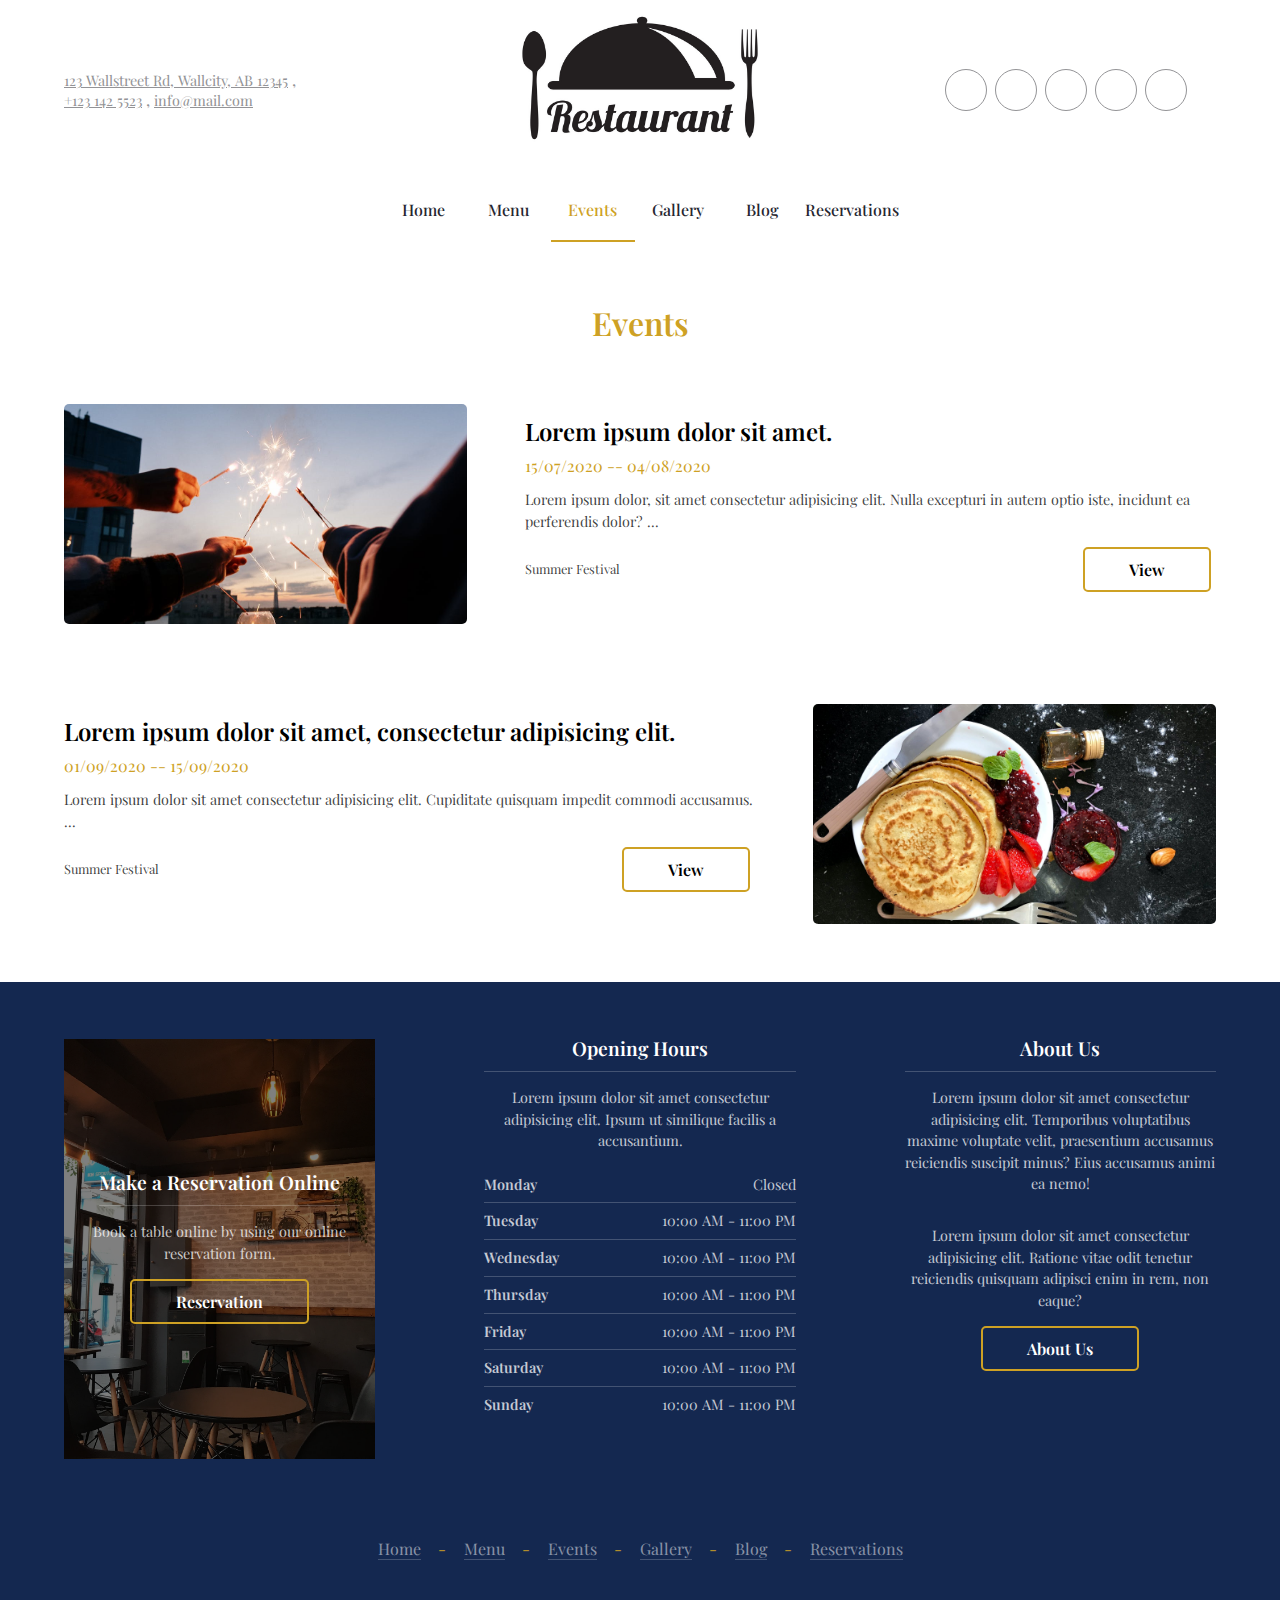
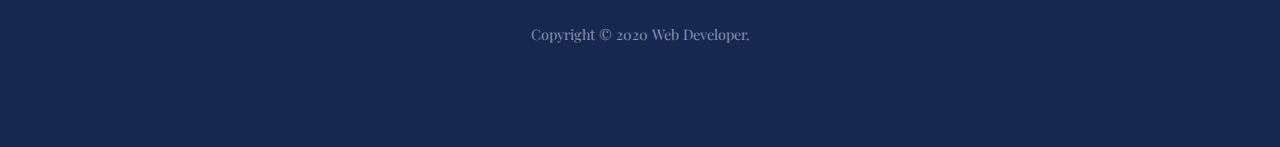
==== events.html @ 81201527 "adds events.html" ====
<!DOCTYPE html>
<html lang="en">
  <head>
    <meta charset="UTF-8" />
    <meta name="viewport" content="width=device-width, initial-scale=1.0" />
    <link rel="stylesheet" href="./css/reset.css" />
    <link
      rel="stylesheet"
      href="https://cdnjs.cloudflare.com/ajax/libs/font-awesome/5.14.0/css/all.min.css"
      integrity="sha512-1PKOgIY59xJ8Co8+NE6FZ+LOAZKjy+KY8iq0G4B3CyeY6wYHN3yt9PW0XpSriVlkMXe40PTKnXrLnZ9+fkDaog=="
      crossorigin="anonymous"
    />
    <link rel="stylesheet" href="./css/main.css" />
    <title>Events</title>
  </head>
  <body>
    <div class="content-container">
      <!-- start HEADER -->
      <header class="width-container">
        <div class="contacts">
          <section class="address">
            <p>
              <a href="#">123 Wallstreet Rd, Wallcity, AB 12345</a>
              ,
              <a href="#">+123 142 5523</a>
              ,
              <a href="#">info@mail.com</a>
            </p>
          </section>

          <section class="logo"></section>

          <section class="socials">
            <div class="icon-container">
              <div class="icon"><i class="fab fa-twitter"></i></div>
            </div>
            <div class="icon-container">
              <div class="icon"><i class="fab fa-facebook"></i></div>
            </div>
            <div class="icon-container">
              <div class="icon"><i class="fab fa-instagram"></i></div>
            </div>
            <div class="icon-container">
              <div class="icon"><i class="fab fa-tripadvisor"></i></div>
            </div>
            <div class="icon-container">
              <div class="icon"><i class="fab fa-yelp"></i></div>
            </div>
          </section>
        </div>

        <!-- start NAVBAR -->
        <nav id="navbar">
          <ul class="sections">
            <li><a href="#">Home</a></li>
            <li>
              <a href="#">Menu</a>
              <ul class="sub-menu">
                <li><a href="#">sections</a></li>
                <li><a href="#">appetizers</a></li>
                <li><a href="#">pasta</a></li>
                <li><a href="#">fishes</a></li>
                <li><a href="#">steaks</a></li>
                <li><a href="#">desserts</a></li>
                <li class="drinks">
                  <a href="#">drinks</a>
                  <ul class="drink-menu">
                    <li><a href="#">beers</a></li>
                    <li><a href="#">white wines</a></li>
                    <li><a href="#">red wines</a></li>
                  </ul>
                </li>
              </ul>
            </li>
            <li class="active"><a href="#">Events</a></li>
            <li><a href="#">Gallery</a></li>
            <li><a href="#">Blog</a></li>
            <li><a href="#">Reservations</a></li>
          </ul>
        </nav>
      <!-- end NAVBAR -->
      </header>
      <!-- end HEADER -->

      <!-- start EVENTS -->
      <section class="width-container" id="events">
        <div class="heading">
          <h2>Events</h2>
        </div>
        <div class="events-container">
          <div class="event">
            <div class="event-1"></div>
            <div class="event-content">
              <h3 class="h3-head">Lorem ipsum dolor sit amet.</h3>
              <p class="time-frame">15/07/2020 -- 04/08/2020</p>
              <p class="para">
                Lorem ipsum dolor, sit amet consectetur adipisicing elit. Nulla
                excepturi in autem optio iste, incidunt ea perferendis dolor?
                ...
              </p>
              <div class="button-container">
                <span class="span">Summer Festival</span>
                <button type="button" class="btn-2">view</button>
              </div>
            </div>
          </div>
        </div>

        <div class="events-container">
          <div class="event">
            <div class="event-content">
              <h3 class="h3-head">
                Lorem ipsum dolor sit amet, consectetur adipisicing elit.
              </h3>
              <p class="time-frame">01/09/2020 -- 15/09/2020</p>
              <p class="para">
                Lorem ipsum dolor sit amet consectetur adipisicing elit.
                Cupiditate quisquam impedit commodi accusamus. ...
              </p>
              <div class="button-container">
                <span class="span">Summer Festival</span>
                <button type="button" class="btn-2">view</button>
              </div>
            </div>
            <div class="event-2"></div>
          </div>
        </div>
      </section>
      <!-- end EVENTS -->

      <!-- start CONTACTS -->
      <section id="contacts">
        <div class="contacts-bg">
          <div class="contacts-container width-container">
            <div class="booking-bg contact">
              <div class="booking">
                <h4 class="h4-head">Make a Reservation Online</h4>
                <p class="para">
                  Book a table online by using our online reservation form.
                </p>
                <button type="button" class="btn-1">Reservation</button>
              </div>
            </div>

            <div class="opening contact">
              <h4 class="h4-head">Opening Hours</h4>
              <p class="para">
                Lorem ipsum dolor sit amet consectetur adipisicing elit. Ipsum
                ut similique facilis a accusantium.
              </p>
              <div class="hours">
                <div class="days">
                  <p class="para day">Monday</p>
                  <p class="para">Closed</p>
                </div>
                <div class="days">
                  <p class="para day">Tuesday</p>
                  <p class="para">10:00 AM - 11:00 PM</p>
                </div>
                <div class="days">
                  <p class="para day">Wednesday</p>
                  <p class="para">10:00 AM - 11:00 PM</p>
                </div>
                <div class="days">
                  <p class="para day">Thursday</p>
                  <p class="para">10:00 AM - 11:00 PM</p>
                </div>
                <div class="days">
                  <p class="para day">Friday</p>
                  <p class="para">10:00 AM - 11:00 PM</p>
                </div>
                <div class="days">
                  <p class="para day">Saturday</p>
                  <p class="para">10:00 AM - 11:00 PM</p>
                </div>
                <div class="days">
                  <p class="para day">Sunday</p>
                  <p class="para">10:00 AM - 11:00 PM</p>
                </div>
              </div>
            </div>

            <div class="about contact">
              <h4 class="h4-head">About Us</h4>
              <p class="para">
                Lorem ipsum dolor sit amet consectetur adipisicing elit.
                Temporibus voluptatibus maxime voluptate velit, praesentium
                accusamus reiciendis suscipit minus? Eius accusamus animi ea
                nemo!
              </p>
              <p class="para">
                Lorem ipsum dolor sit amet consectetur adipisicing elit. Ratione
                vitae odit tenetur reiciendis quisquam adipisci enim in rem, non
                eaque?
              </p>
              <button type="button" class="btn-1">about us</button>
            </div>
          </div>

          <div class="quick-links">
            <nav id="quick">
              <ul class="sections">
                <li><a href="#">Home</a></li>
                <p>-</p>
                <li><a href="#">Menu</a></li>
                <p>-</p>
                <li><a href="#">Events</a></li>
                <p>-</p>
                <li><a href="#">Gallery</a></li>
                <p>-</p>
                <li><a href="#">Blog</a></li>
                <p>-</p>
                <li><a href="#">Reservations</a></li>
              </ul>
            </nav>

            <p class="para">Copyright © 2020 Web Developer.</p>
          </div>
        </div>
      </section>
      <!-- end CONTACTS -->
    </div>

    <script src="./js/script.js"></script>
  </body>
</html>
---- css/main.css ----
@import url("https://fonts.googleapis.com/css2?family=Playfair+Display:ital,wght@0,400;0,500;0,600;0,700;0,800;0,900;1,400;1,500;1,600;1,700;1,800;1,900&display=swap");
@use "events";
.btn-1,
.btn-2 {
  font-family: inherit;
  font-size: 1rem;
  font-weight: 600;
  padding: 10px 44px;
  margin: 0 5px;
  text-transform: capitalize;
  background: rgba(255, 255, 255, 0);
  border: 2px solid #cea124;
  border-radius: 5px;
  outline: none;
  z-index: 5;
  -webkit-transition: all 0.3s ease-in-out;
  transition: all 0.3s ease-in-out;
}

.btn-1:hover,
.btn-2:hover {
  cursor: pointer;
  background: #cea124;
}

.btn-1 {
  color: #fff;
}

.btn-2 {
  color: #000;
}

.btn-2:hover {
  color: #fff;
}

body {
  -webkit-box-sizing: border-box;
          box-sizing: border-box;
  font-family: "Playfair Display", serif;
}

.width-container {
  max-width: 1280px;
  margin: 0 auto;
}

.content-container {
  margin: 0 auto;
  width: 90vw;
}

.content-container header {
  width: 100%;
  height: 242px;
}

.content-container header .contacts {
  display: -webkit-box;
  display: -ms-flexbox;
  display: flex;
  height: 180px;
  -webkit-box-pack: justify;
      -ms-flex-pack: justify;
          justify-content: space-between;
  -webkit-box-align: center;
      -ms-flex-align: center;
          align-items: center;
}

.content-container header .contacts .address,
.content-container header .contacts .logo,
.content-container header .contacts .socials {
  max-width: 300px;
}

.content-container header .contacts .address {
  -webkit-box-flex: 1;
      -ms-flex: 1;
          flex: 1;
}

.content-container header .contacts .address p {
  line-height: 1.2rem;
  color: #939396;
}

.content-container header .contacts .address p a {
  display: inline-block;
  font-size: 0.9rem;
  font-weight: 300;
  text-decoration: underline;
  color: #939396;
  -webkit-transition: all 0.2s ease-in-out;
  transition: all 0.2s ease-in-out;
}

.content-container header .contacts .address p a:hover {
  color: #3535d8;
}

.content-container header .contacts .logo {
  -webkit-box-flex: 1;
      -ms-flex: 1;
          flex: 1;
  height: 100%;
  background: url(/img/restaurant-logo.jpg) center/cover no-repeat;
}

.content-container header .contacts .socials {
  -webkit-box-flex: 1;
      -ms-flex: 1;
          flex: 1;
  display: -webkit-box;
  display: -ms-flexbox;
  display: flex;
  -webkit-box-pack: center;
      -ms-flex-pack: center;
          justify-content: center;
  -webkit-box-align: center;
      -ms-flex-align: center;
          align-items: center;
}

.content-container header .contacts .socials .icon-container {
  width: 50px;
  height: 50px;
  position: relative;
}

.content-container header .contacts .socials .icon-container .icon {
  position: absolute;
  top: 50%;
  left: 50%;
  -webkit-transform: translate(-50%, -50%);
          transform: translate(-50%, -50%);
  width: 40px;
  height: 40px;
  border: 1px solid #939396;
  border-radius: 50%;
  display: -webkit-box;
  display: -ms-flexbox;
  display: flex;
  -webkit-box-pack: center;
      -ms-flex-pack: center;
          justify-content: center;
  -webkit-box-align: center;
      -ms-flex-align: center;
          align-items: center;
  -webkit-transition: all 0.3s ease-in-out;
  transition: all 0.3s ease-in-out;
}

.content-container header .contacts .socials .icon-container .icon:hover {
  width: 90%;
  height: 90%;
  border: 1px solid #3535d8;
  color: #3535d8;
}

.content-container header .contacts .socials .icon-container .icon:hover i {
  color: #262630;
  font-size: 1.4rem;
}

.content-container header .contacts .socials .icon-container .icon i {
  color: #939396;
  font-size: 1rem;
  -webkit-transition: all 0.3s ease-in-out;
  transition: all 0.3s ease-in-out;
}

.content-container #navbar {
  width: 100%;
  height: 60px;
  background: #fff;
}

.content-container #navbar li {
  position: relative;
  -webkit-box-flex: 1;
      -ms-flex: 1;
          flex: 1;
  text-align: center;
  border-bottom: 2px solid transparent;
  -webkit-transition: all 0.5s ease;
  transition: all 0.5s ease;
}

.content-container #navbar li:hover {
  border-bottom: 2px solid #cea124;
}

.content-container #navbar li:hover a {
  color: #cea124;
}

.content-container #navbar li:hover .sub-menu {
  display: block;
}

.content-container #navbar li a {
  font-weight: 500;
  color: #262630;
  text-decoration: none;
  -webkit-transition: all 0.5s ease;
  transition: all 0.5s ease;
}

.content-container #navbar li .sub-menu {
  display: none;
  position: absolute;
  background: #fff;
  z-index: 6;
}

.content-container #navbar li .sub-menu .drinks {
  -webkit-transition: all 0.5s ease-in-out;
  transition: all 0.5s ease-in-out;
}

.content-container #navbar li .sub-menu .drinks .drink-menu {
  display: none;
  position: absolute;
  background: #fff;
  z-index: 6;
}

.content-container #navbar li .sub-menu .drinks .drink-menu:hover {
  display: block;
  right: -220px;
  top: 0;
}

.content-container #navbar li .sub-menu li {
  width: 200px;
  text-align: left;
  padding-left: 20px;
  color: #000000;
  border-bottom: 1px solid rgba(147, 147, 150, 0.377);
}

.content-container #navbar li .sub-menu li a {
  color: #000;
}

.content-container #navbar li .sub-menu li:hover a {
  color: #3535d8;
}

.content-container #navbar .active {
  border-bottom: 2px solid #cea124;
}

.content-container #navbar .active a {
  color: #cea124;
}

.content-container #slider {
  position: relative;
  height: calc(100vh - 242px);
}

.content-container #slider .bg-container {
  position: absolute;
  overflow: hidden;
  left: -5vw;
  right: -5vw;
  height: 100%;
  display: -webkit-box;
  display: -ms-flexbox;
  display: flex;
  -ms-flex-pack: distribute;
      justify-content: space-around;
  -webkit-box-align: center;
      -ms-flex-align: center;
          align-items: center;
  background: url(/img/bg-1.jpeg) center/cover no-repeat;
  -webkit-transition: all 0.5s ease-in-out;
  transition: all 0.5s ease-in-out;
}

.content-container #slider .bg-container::before {
  content: "";
  display: block;
  position: absolute;
  top: 0;
  bottom: 0;
  left: 0;
  right: 0;
  background: #000;
  opacity: 0.5;
  z-index: 2;
}

.content-container #slider .bg-container .arr-container {
  position: relative;
  width: 6rem;
  height: 3rem;
  -webkit-transition: all 1s ease-in-out;
  transition: all 1s ease-in-out;
}

.content-container #slider .bg-container .arr-container .arrow-left,
.content-container #slider .bg-container .arr-container .arrow-right {
  position: absolute;
  width: 3rem;
  height: 3rem;
  text-align: center;
  border-radius: 5px;
  z-index: 5;
  opacity: 0;
  outline: none;
  -webkit-transition: all 0.5s ease-in-out;
  transition: all 0.5s ease-in-out;
}

.content-container #slider .bg-container .arr-container .arrow-left:hover,
.content-container #slider .bg-container .arr-container .arrow-right:hover {
  background: rgba(0, 0, 0, 0.363);
  cursor: pointer;
}

.content-container #slider .bg-container .arr-container .arrow-left i,
.content-container #slider .bg-container .arr-container .arrow-right i {
  padding: 0.7rem 0;
  font-size: 1.6rem;
  color: #fff;
}

.content-container #slider .bg-container .arr-container .arrow-left {
  right: 0;
}

.content-container #slider .bg-container .arr-container .arrow-right {
  left: 0;
}

.content-container #slider .bg-container .heading {
  z-index: 5;
  text-align: center;
}

.content-container #slider .bg-container .heading h2 {
  font-size: 3rem;
  color: #fff;
  text-transform: capitalize;
  margin: 20px 0;
}

.content-container #slider .bg-container .heading p {
  font-size: 1rem;
  color: rgba(255, 255, 255, 0.76);
  margin: 20px 0;
}

.content-container #slider .bg-container:hover .arrow-left {
  -webkit-transform: translateX(-3rem);
          transform: translateX(-3rem);
  opacity: 1;
}

.content-container #slider .bg-container:hover .arrow-right {
  -webkit-transform: translateX(3rem);
          transform: translateX(3rem);
  opacity: 1;
}

.content-container #options {
  width: 100%;
  height: 60vh;
  position: relative;
}

.content-container #options .option-container {
  position: absolute;
  top: -56px;
  display: -webkit-box;
  display: -ms-flexbox;
  display: flex;
  -ms-flex-wrap: wrap;
      flex-wrap: wrap;
  -webkit-box-pack: justify;
      -ms-flex-pack: justify;
          justify-content: space-between;
  z-index: 5;
}

.content-container #options .option-container .option {
  width: 30%;
  -webkit-transition: all 0.5s ease;
  transition: all 0.5s ease;
}

.content-container #options .option-container h3 {
  font-size: 1rem;
  background: #cea124;
  border-radius: 3px 3px 0 0;
  text-transform: capitalize;
  text-align: center;
  padding: 20px 0;
}

.content-container #options .option-container h3 a {
  color: #fff;
  text-decoration: none;
}

.content-container #options .option-container .img {
  height: 170px;
  margin-top: 1px;
  border-radius: 0;
}

.content-container #options .option-container .opt-1 {
  background: url("/img/option-1.jpeg") center/cover no-repeat;
}

.content-container #options .option-container .opt-2 {
  background: url("/img/option-2.jpeg") center/cover no-repeat;
}

.content-container #options .option-container .opt-3 {
  background: url("/img/option-3.jpeg") center/cover no-repeat;
}

.content-container #options .option-container .option-content {
  padding: 30px;
  text-align: center;
}

.content-container #options .option-container .option-content p {
  font-size: 0.9rem;
  line-height: 1.5;
  margin-bottom: 20px;
  color: rgba(0, 0, 0, 0.76);
}

.content-container #options .option-container .option-content .btn {
  color: #000;
}

.content-container #options .option-container .option-content .btn:hover {
  color: #fff;
}

.content-container #info {
  position: relative;
  height: 60vh;
}

.content-container #info .info-container {
  position: absolute;
  height: 100%;
  left: -5vw;
  right: -5vw;
  background: #142850;
}

.content-container #info .info-container .width-container {
  width: 90vw;
  height: 100%;
  overflow: hidden;
  display: -webkit-box;
  display: -ms-flexbox;
  display: flex;
  -webkit-box-pack: space-evenly;
      -ms-flex-pack: space-evenly;
          justify-content: space-evenly;
  -webkit-box-align: center;
      -ms-flex-align: center;
          align-items: center;
}

.content-container #info .info-container .width-container .info-content {
  width: 40%;
  padding: 35px 0;
  color: #fff;
  z-index: 5;
}

.content-container #info .info-container .width-container .info-content h2 {
  font-size: 2.5rem;
  line-height: 1.2;
  color: #fff;
  margin: 20px 0;
}

.content-container #info .info-container .width-container .info-content p {
  color: rgba(255, 255, 255, 0.76);
  margin: 40px 0;
  font-size: 0.9rem;
  line-height: 1.5;
}

.content-container #info .info-container .width-container .info-content .btn-1 {
  margin: 0 10px 0 0;
}

.content-container #info .info-container .width-container .info-img {
  -webkit-box-flex: 1;
      -ms-flex: 1;
          flex: 1;
  height: 50%;
  background: url(/img/info-1.png) center/contain no-repeat;
}

.content-container #news {
  width: 100%;
  height: 75vh;
}

.content-container #news .articles {
  display: -webkit-box;
  display: -ms-flexbox;
  display: flex;
  -ms-flex-wrap: wrap;
      flex-wrap: wrap;
  -webkit-box-pack: justify;
      -ms-flex-pack: justify;
          justify-content: space-between;
  -webkit-box-align: start;
      -ms-flex-align: start;
          align-items: flex-start;
}

.content-container #news .articles .article {
  width: 28%;
}

.content-container #news .articles .article .art-1 {
  background-image: url(/img/art-1.jpg);
}

.content-container #news .articles .article .art-2 {
  background-image: url(/img/art-2.jpg);
}

.content-container #news .articles .article .art-3 {
  background-image: url(/img/art-3.jpeg);
}

.content-container #events {
  height: 75vh;
}

.content-container #events .events-container {
  display: -webkit-box;
  display: -ms-flexbox;
  display: flex;
  -webkit-box-orient: vertical;
  -webkit-box-direction: normal;
      -ms-flex-direction: column;
          flex-direction: column;
  -webkit-box-align: center;
      -ms-flex-align: center;
          align-items: center;
  -webkit-box-pack: center;
      -ms-flex-pack: center;
          justify-content: center;
}

.content-container #events .events-container .event {
  width: 100%;
  display: -webkit-box;
  display: -ms-flexbox;
  display: flex;
  -webkit-box-pack: justify;
      -ms-flex-pack: justify;
          justify-content: space-between;
  margin-bottom: 80px;
}

.content-container #events .events-container .event .event-1 {
  width: 35%;
  height: 220px;
  border-radius: 5px;
  background: url(/img/event-1.jpeg) center/cover no-repeat;
}

.content-container #events .events-container .event .event-2 {
  width: 35%;
  height: 220px;
  border-radius: 5px;
  background: url(/img/event-2.jpeg) center/cover no-repeat;
}

.content-container #events .events-container .event .event-content {
  width: 60%;
}

.content-container #events .events-container .event .event-content .time-frame {
  color: #cea124;
}

.content-container #contacts {
  position: relative;
  height: 85vh;
}

.content-container #contacts .contacts-bg {
  position: absolute;
  overflow: hidden;
  left: -5vw;
  right: -5vw;
  height: 100%;
  display: -webkit-box;
  display: -ms-flexbox;
  display: flex;
  -webkit-box-orient: vertical;
  -webkit-box-direction: normal;
      -ms-flex-direction: column;
          flex-direction: column;
  -webkit-box-pack: center;
      -ms-flex-pack: center;
          justify-content: center;
  -webkit-box-align: center;
      -ms-flex-align: center;
          align-items: center;
  background: #142850;
}

.content-container #contacts .contacts-bg .width-container {
  width: 90vw;
  max-width: 1280px;
}

.content-container #contacts .contacts-bg .contacts-container {
  display: -webkit-box;
  display: -ms-flexbox;
  display: flex;
  -ms-flex-wrap: wrap;
      flex-wrap: wrap;
  -webkit-box-pack: justify;
      -ms-flex-pack: justify;
          justify-content: space-between;
  color: #fff;
}

.content-container #contacts .contacts-bg .contacts-container .booking-bg {
  position: relative;
}

.content-container #contacts .contacts-bg .contacts-container .booking-bg .booking {
  background: url(/img/contact-1.jpeg) center/cover no-repeat;
  height: 100%;
  display: -webkit-box;
  display: -ms-flexbox;
  display: flex;
  -webkit-box-orient: vertical;
  -webkit-box-direction: normal;
      -ms-flex-direction: column;
          flex-direction: column;
  -webkit-box-pack: center;
      -ms-flex-pack: center;
          justify-content: center;
  -webkit-box-align: center;
      -ms-flex-align: center;
          align-items: center;
}

.content-container #contacts .contacts-bg .contacts-container .booking-bg .booking::before {
  content: "";
  display: block;
  position: absolute;
  top: 0;
  bottom: 0;
  left: 0;
  right: 0;
  background: #000;
  opacity: 0.5;
  z-index: 2;
}

.content-container #contacts .contacts-bg .contacts-container .booking-bg .booking h4,
.content-container #contacts .contacts-bg .contacts-container .booking-bg .booking p,
.content-container #contacts .contacts-bg .contacts-container .booking-bg .booking button {
  position: relative;
  z-index: 5;
}

.content-container #contacts .contacts-bg .contacts-container .para {
  display: -webkit-inline-box;
  display: -ms-inline-flexbox;
  display: inline-flex;
  color: rgba(255, 255, 255, 0.76);
  text-align: center;
}

.content-container #contacts .contacts-bg .quick-links {
  width: 100%;
  margin: 30px;
  display: -webkit-box;
  display: -ms-flexbox;
  display: flex;
  -webkit-box-orient: vertical;
  -webkit-box-direction: normal;
      -ms-flex-direction: column;
          flex-direction: column;
  -webkit-box-pack: center;
      -ms-flex-pack: center;
          justify-content: center;
  -webkit-box-align: center;
      -ms-flex-align: center;
          align-items: center;
}

.content-container #contacts .contacts-bg .quick-links #quick {
  width: 560px;
  display: -webkit-box;
  display: -ms-flexbox;
  display: flex;
  -webkit-box-pack: justify;
      -ms-flex-pack: justify;
          justify-content: space-between;
  margin: 30px 0;
}

.content-container #contacts .contacts-bg .quick-links #quick .sections {
  width: 100%;
}

.content-container #contacts .contacts-bg .quick-links #quick .sections a {
  border-bottom: 1px solid rgba(255, 255, 255, 0.2);
  text-decoration: none;
  color: rgba(255, 255, 255, 0.5);
  -webkit-transition: all 0.3s ease-in-out;
  transition: all 0.3s ease-in-out;
}

.content-container #contacts .contacts-bg .quick-links #quick .sections a:hover {
  color: #fff;
  border-color: #cea124;
}

.content-container #contacts .contacts-bg .quick-links #quick .sections p {
  color: #cea124;
}

.content-container #contacts .contacts-bg .quick-links .para {
  color: rgba(255, 255, 255, 0.5);
}

.sticky {
  position: fixed;
  top: 0;
  left: 0;
  right: 0;
  z-index: 10;
}

.sections {
  margin: 0 auto;
  width: 45%;
  line-height: 60px;
  white-space: nowrap;
  display: -webkit-box;
  display: -ms-flexbox;
  display: flex;
  -webkit-box-pack: space-evenly;
      -ms-flex-pack: space-evenly;
          justify-content: space-evenly;
  -webkit-box-align: center;
      -ms-flex-align: center;
          align-items: center;
  text-transform: capitalize;
}

.heading {
  text-align: center;
  margin: 65px;
}

.heading h2 {
  font-size: 2rem;
  font-weight: 600;
  color: #cea124;
}

.img {
  width: 100%;
  height: 220px;
  background-position: center center;
  background-size: cover;
  background-repeat: no-repeat;
  border-radius: 5px;
}

.h3-head {
  font-size: 1.5rem;
  font-weight: 600;
  margin: 15px 0;
}

.h4-head {
  font-size: 1.2rem;
  font-weight: 600;
  padding-bottom: 13px;
  border-bottom: 1px solid rgba(255, 255, 255, 0.2);
}

.days {
  display: -webkit-box;
  display: -ms-flexbox;
  display: flex;
  -webkit-box-pack: justify;
      -ms-flex-pack: justify;
          justify-content: space-between;
  border-bottom: 1px solid rgba(255, 255, 255, 0.2);
}

.days:nth-last-child(1) {
  border: none;
}

.days .para {
  line-height: 0.4;
}

.day {
  font-weight: 600;
}

.contact {
  width: 27%;
  height: 420px;
  text-align: center;
}

.para {
  font-size: 0.9rem;
  color: rgba(0, 0, 0, 0.76);
  line-height: 1.5;
  margin: 15px 0;
}

.span {
  font-size: 0.8rem;
  color: rgba(0, 0, 0, 0.76);
}

.button-container {
  display: -webkit-box;
  display: -ms-flexbox;
  display: flex;
  -webkit-box-pack: justify;
      -ms-flex-pack: justify;
          justify-content: space-between;
  -webkit-box-align: center;
      -ms-flex-align: center;
          align-items: center;
  margin: 15px 0;
}

/* Large devices (laptops/desktops, 992px and up) */
@media screen and (max-width: 1024px) {
  .content-container #options {
    height: 100vh;
  }
  .content-container #options .option-container .option {
    width: 49%;
  }
  .content-container #info {
    height: 95vh;
  }
  .content-container #info .info-container .width-container {
    -webkit-box-orient: vertical;
    -webkit-box-direction: normal;
        -ms-flex-direction: column;
            flex-direction: column;
    -webkit-box-pack: center;
        -ms-flex-pack: center;
            justify-content: center;
    -webkit-box-align: center;
        -ms-flex-align: center;
            align-items: center;
  }
  .content-container #info .info-container .width-container .info-content,
  .content-container #info .info-container .width-container .info-img {
    width: 85%;
    height: 35%;
    -webkit-box-flex: 0;
        -ms-flex: none;
            flex: none;
    text-align: center;
  }
  .content-container #news {
    height: 108vh;
  }
  .content-container #news .articles .article {
    width: 47%;
  }
  .content-container #events .events-container .event .event-1,
  .content-container #events .events-container .event .event-2,
  .content-container #events .events-container .event .event-content {
    width: 47%;
  }
  .content-container #contacts {
    height: 125vh;
    -webkit-box-pack: justify;
        -ms-flex-pack: justify;
            justify-content: space-between;
  }
  .content-container #contacts .contact {
    width: 47%;
    height: 380px;
  }
  .content-container #contacts .contact:nth-last-child(1) {
    margin-top: 6%;
  }
}

/* Medium devices (landscape tablets, 768px and up) */
@media only screen and (max-width: 768px) {
  .content-container header {
    height: 300px;
  }
  .content-container header .contacts {
    height: 238px;
    -webkit-box-orient: vertical;
    -webkit-box-direction: normal;
        -ms-flex-direction: column;
            flex-direction: column;
    -webkit-box-pack: space-evenly;
        -ms-flex-pack: space-evenly;
            justify-content: space-evenly;
  }
  .content-container header .contacts .address,
  .content-container header .contacts .logo,
  .content-container header .contacts .socials {
    width: 300px;
    -webkit-box-flex: 0;
        -ms-flex: 0;
            flex: 0;
  }
  .content-container header .contacts .address {
    text-align: center;
  }
  .content-container #options {
    height: 142vh;
  }
  .content-container #options .option-container .option {
    width: 100%;
    margin-bottom: 20px;
  }
  .content-container #info {
    height: 95vh;
  }
  .content-container #info .info-container .width-container {
    -webkit-box-orient: vertical;
    -webkit-box-direction: normal;
        -ms-flex-direction: column;
            flex-direction: column;
    -webkit-box-pack: center;
        -ms-flex-pack: center;
            justify-content: center;
    -webkit-box-align: center;
        -ms-flex-align: center;
            align-items: center;
  }
  .content-container #info .info-container .width-container .info-content,
  .content-container #info .info-container .width-container .info-img {
    width: 85%;
    height: 35%;
    -webkit-box-flex: 0;
        -ms-flex: none;
            flex: none;
    text-align: center;
  }
  .content-container #news {
    height: 175vh;
  }
  .content-container #news .articles .article {
    width: 100%;
    margin-bottom: 65px;
    text-align: center;
  }
  .content-container #events {
    height: 125vh;
  }
  .content-container #events .events-container:nth-last-child(1) .event {
    -webkit-box-orient: vertical;
    -webkit-box-direction: reverse;
        -ms-flex-direction: column-reverse;
            flex-direction: column-reverse;
  }
  .content-container #events .events-container .event {
    -webkit-box-orient: vertical;
    -webkit-box-direction: normal;
        -ms-flex-direction: column;
            flex-direction: column;
    text-align: center;
  }
  .content-container #events .events-container .event .event-1,
  .content-container #events .events-container .event .event-2,
  .content-container #events .events-container .event .event-content {
    width: 100%;
  }
  .content-container #contacts {
    height: 170vh;
  }
  .content-container #contacts .contact {
    width: 100%;
    height: 380px;
    margin: 35px;
  }
  .content-container #contacts .contact:nth-last-child(1) {
    margin-top: 6%;
  }
  .button-container {
    -webkit-box-orient: vertical;
    -webkit-box-direction: normal;
        -ms-flex-direction: column;
            flex-direction: column;
  }
  .button-container .span,
  .button-container btn-2 {
    margin: 15px 0;
  }
}

/* Extra small devices (phones, 600px and down) */
/* Small devices (portrait tablets and large phones, 600px and up) */
/*# sourceMappingURL=main.css.map */
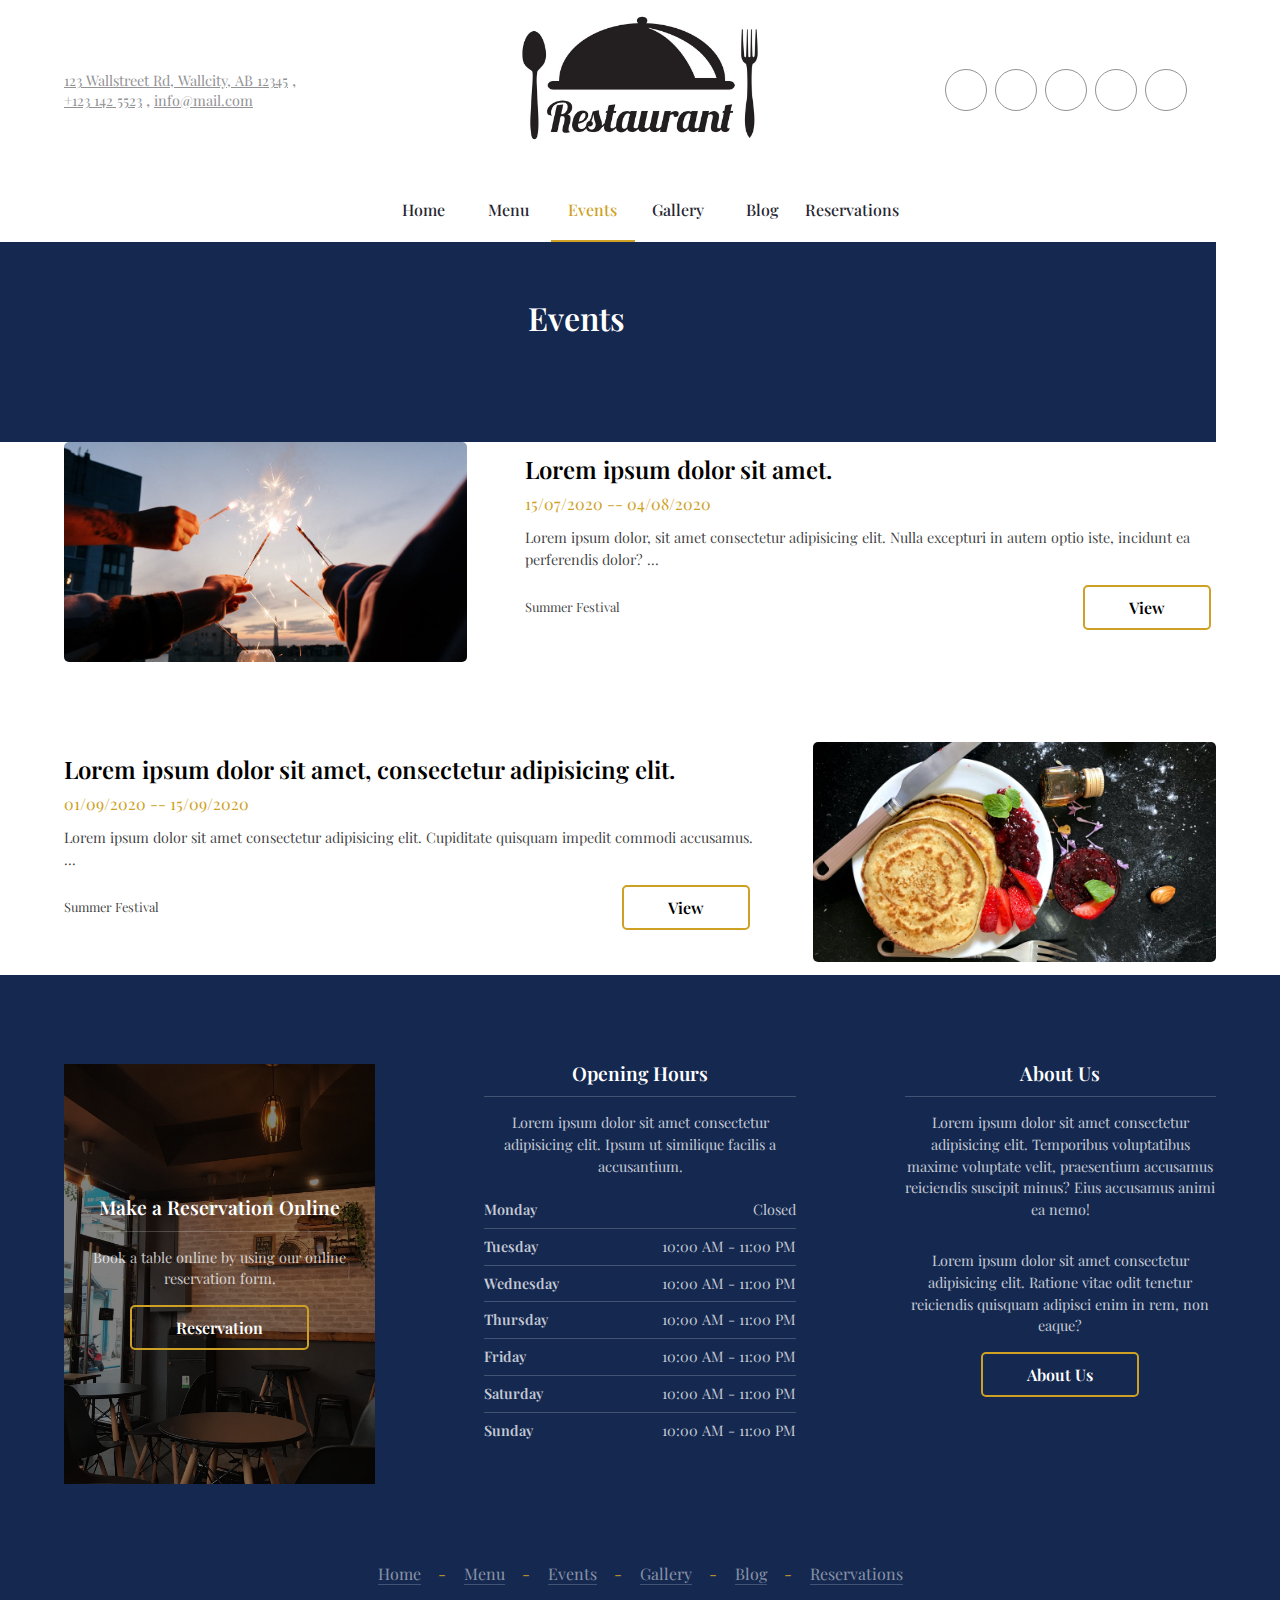
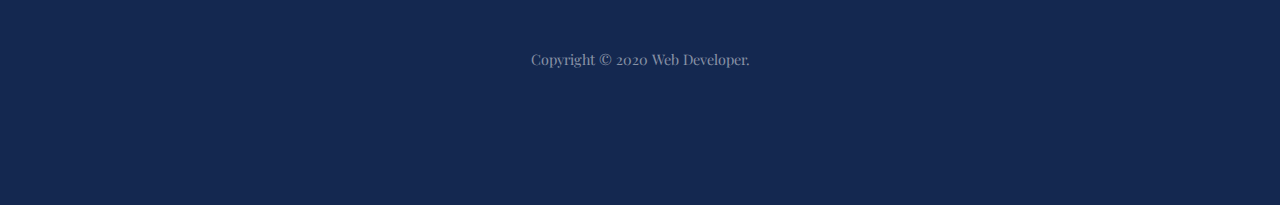
==== commit c33876f7: "adds event banner and changed div-height unit from 'vh' to 'px'" ====
--- a/events.html
+++ b/events.html
@@ -11,6 +11,7 @@
       crossorigin="anonymous"
     />
     <link rel="stylesheet" href="./css/main.css" />
+    <link rel="stylesheet" href="./css/events.css" />
     <title>Events</title>
   </head>
   <body>
@@ -84,9 +85,9 @@
 
       <!-- start EVENTS -->
       <section class="width-container" id="events">
-        <div class="heading">
-          <h2>Events</h2>
-        </div>
+      <div class="heading">
+        <h2>Events</h2>
+      </div>
         <div class="events-container">
           <div class="event">
             <div class="event-1"></div>
--- a/css/main.css
+++ b/css/main.css
@@ -1,5 +1,4 @@
 @import url("https://fonts.googleapis.com/css2?family=Playfair+Display:ital,wght@0,400;0,500;0,600;0,700;0,800;0,900;1,400;1,500;1,600;1,700;1,800;1,900&display=swap");
-@use "events";
 .btn-1,
 .btn-2 {
   font-family: inherit;
@@ -259,6 +258,7 @@
 
 .content-container #slider {
   position: relative;
+  min-height: 500px;
   height: calc(100vh - 242px);
 }
 
@@ -369,7 +369,7 @@
 
 .content-container #options {
   width: 100%;
-  height: 60vh;
+  height: 586px;
   position: relative;
 }
 
@@ -447,7 +447,7 @@
 
 .content-container #info {
   position: relative;
-  height: 60vh;
+  height: 586px;
 }
 
 .content-container #info .info-container {
@@ -508,7 +508,7 @@
 
 .content-container #news {
   width: 100%;
-  height: 75vh;
+  height: 733px;
 }
 
 .content-container #news .articles {
@@ -542,7 +542,7 @@
 }
 
 .content-container #events {
-  height: 75vh;
+  height: 733px;
 }
 
 .content-container #events .events-container {
@@ -596,7 +596,7 @@
 
 .content-container #contacts {
   position: relative;
-  height: 85vh;
+  height: 830px;
 }
 
 .content-container #contacts .contacts-bg {
@@ -856,13 +856,13 @@
 /* Large devices (laptops/desktops, 992px and up) */
 @media screen and (max-width: 1024px) {
   .content-container #options {
-    height: 100vh;
+    height: 920px;
   }
   .content-container #options .option-container .option {
     width: 49%;
   }
   .content-container #info {
-    height: 95vh;
+    height: 930px;
   }
   .content-container #info .info-container .width-container {
     -webkit-box-orient: vertical;
@@ -886,10 +886,13 @@
     text-align: center;
   }
   .content-container #news {
-    height: 108vh;
+    height: 1056px;
   }
   .content-container #news .articles .article {
     width: 47%;
+  }
+  .content-container #events {
+    height: 733px;
   }
   .content-container #events .events-container .event .event-1,
   .content-container #events .events-container .event .event-2,
@@ -897,7 +900,7 @@
     width: 47%;
   }
   .content-container #contacts {
-    height: 125vh;
+    height: 1220px;
     -webkit-box-pack: justify;
         -ms-flex-pack: justify;
             justify-content: space-between;
@@ -938,14 +941,14 @@
     text-align: center;
   }
   .content-container #options {
-    height: 142vh;
+    height: 1388px;
   }
   .content-container #options .option-container .option {
     width: 100%;
     margin-bottom: 20px;
   }
   .content-container #info {
-    height: 95vh;
+    height: 930px;
   }
   .content-container #info .info-container .width-container {
     -webkit-box-orient: vertical;
@@ -969,7 +972,7 @@
     text-align: center;
   }
   .content-container #news {
-    height: 175vh;
+    height: 1711px;
   }
   .content-container #news .articles .article {
     width: 100%;
@@ -977,7 +980,7 @@
     text-align: center;
   }
   .content-container #events {
-    height: 125vh;
+    height: 1220px;
   }
   .content-container #events .events-container:nth-last-child(1) .event {
     -webkit-box-orient: vertical;
@@ -998,7 +1001,7 @@
     width: 100%;
   }
   .content-container #contacts {
-    height: 170vh;
+    height: 1660px;
   }
   .content-container #contacts .contact {
     width: 100%;
--- a/css/events.css
+++ b/css/events.css
@@ -0,0 +1,14 @@
+body .content-container #events .heading {
+  position: relative;
+  width: 100vw;
+  height: 200px;
+  margin: 0;
+  left: -10vw;
+  background: #142850;
+}
+
+body .content-container #events .heading h2 {
+  color: #fff;
+  padding: 60px 0;
+}
+/*# sourceMappingURL=events.css.map */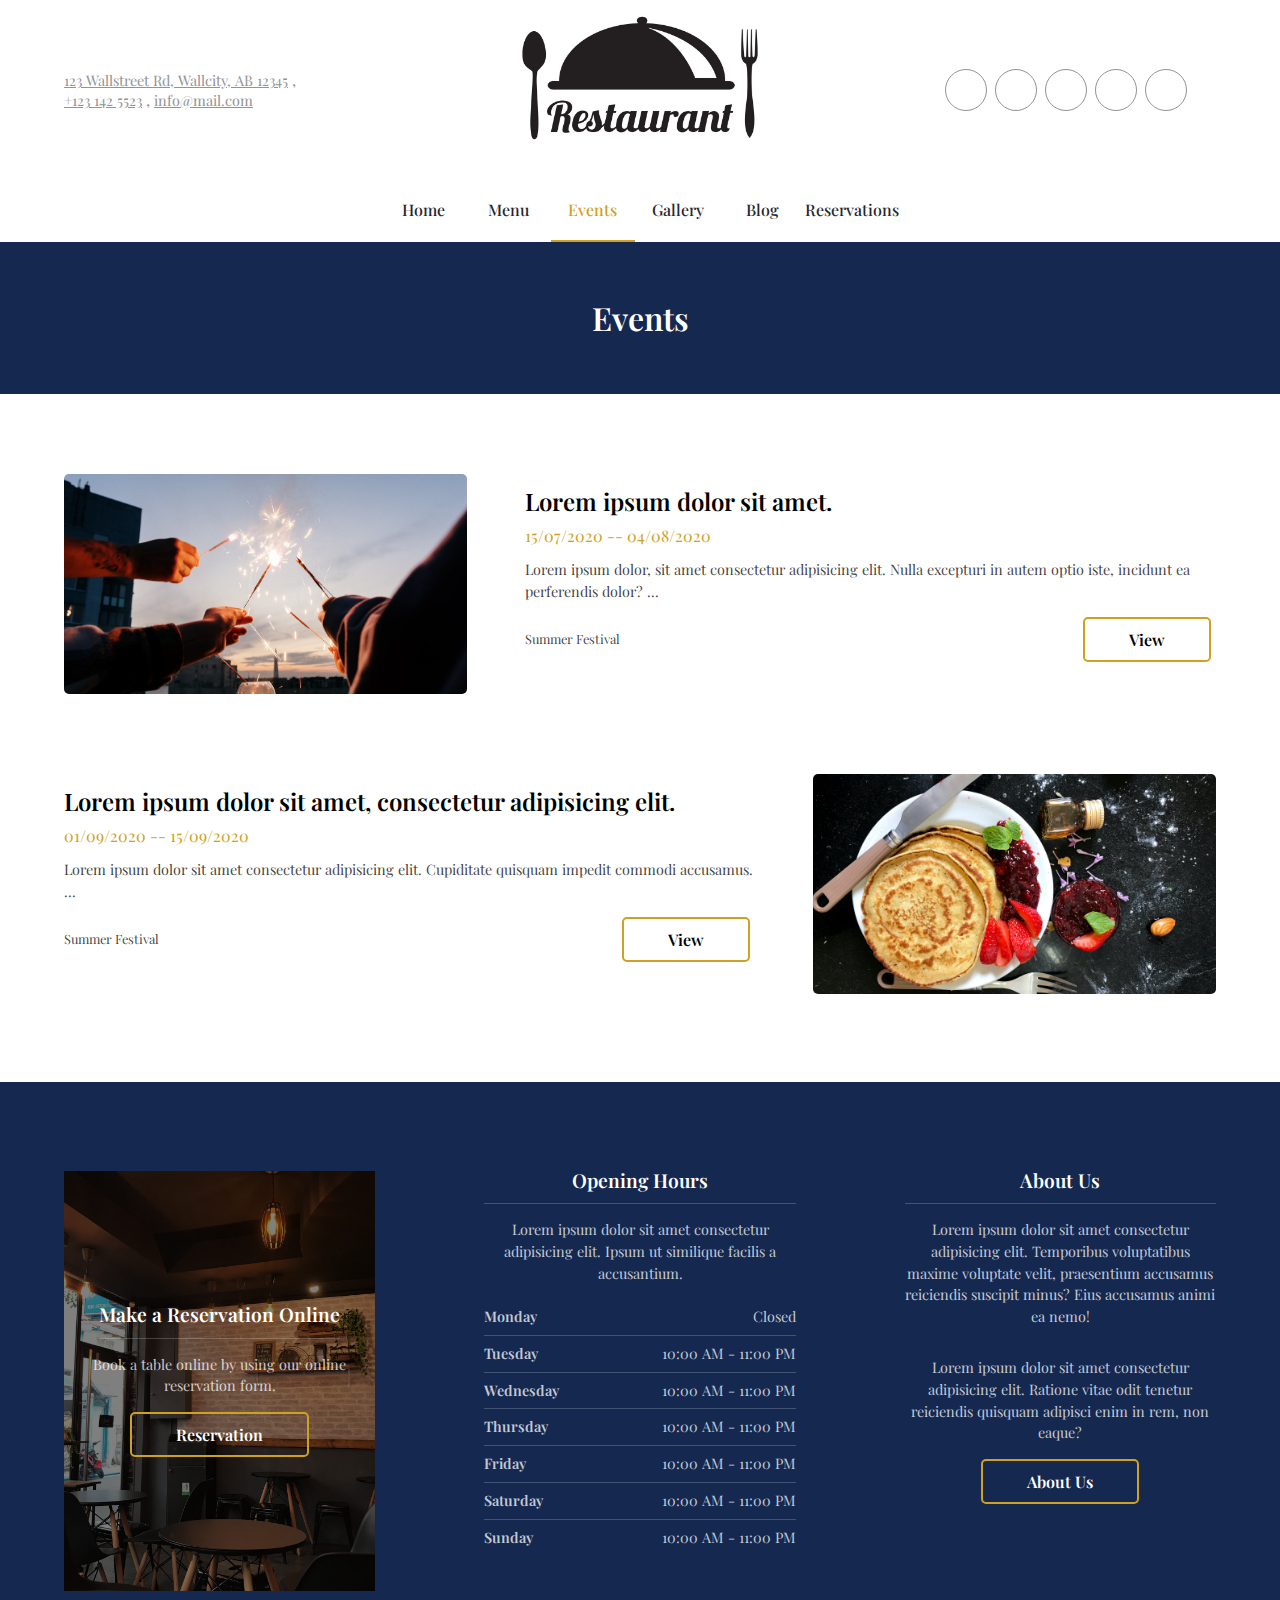
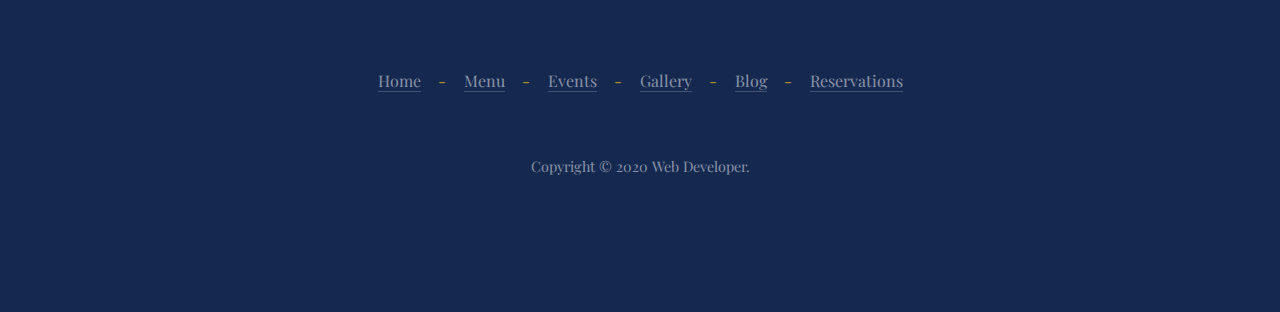
==== commit 7f8c5ed7: "adds media queries for events.html" ====
--- a/events.html
+++ b/events.html
@@ -86,7 +86,9 @@
       <!-- start EVENTS -->
       <section class="width-container" id="events">
       <div class="heading">
-        <h2>Events</h2>
+        <div class="heading-bg">
+          <h2>Events</h2>
+        </div>
       </div>
         <div class="events-container">
           <div class="event">
@@ -221,7 +223,5 @@
       </section>
       <!-- end CONTACTS -->
     </div>
-
-    <script src="./js/script.js"></script>
   </body>
 </html>
--- a/css/events.css
+++ b/css/events.css
@@ -1,14 +1,42 @@
-body .content-container #events .heading {
+body {
   position: relative;
-  width: 100vw;
-  height: 200px;
+  overflow-x: hidden;
+}
+
+.content-container #events {
+  height: 840px;
+}
+
+.content-container #events .heading {
+  width: 100%;
+  height: 152px;
   margin: 0;
-  left: -10vw;
+}
+
+.content-container #events .heading .heading-bg {
+  position: absolute;
+  left: 0;
+  right: 0;
   background: #142850;
 }
 
-body .content-container #events .heading h2 {
+.content-container #events .heading .heading-bg h2 {
   color: #fff;
   padding: 60px 0;
 }
+
+.content-container #events .events-container {
+  margin: 80px 0;
+}
+
+.content-container #events .events-container .event {
+  margin: 0;
+}
+
+/* Medium devices (landscape tablets, 768px and up) */
+@media only screen and (max-width: 768px) {
+  .content-container #events {
+    height: 1300px;
+  }
+}
 /*# sourceMappingURL=events.css.map */